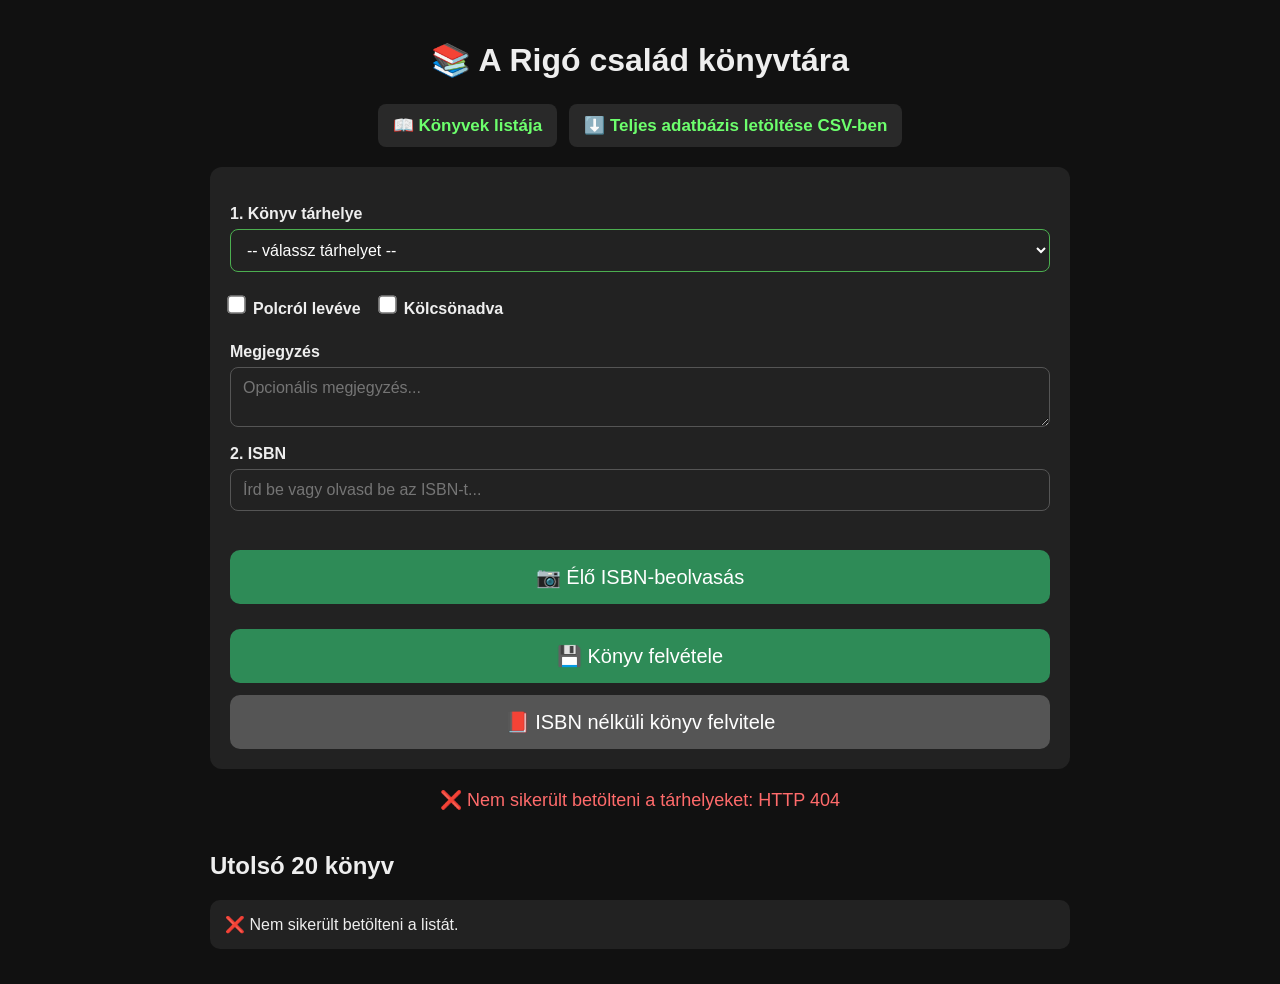
==== ui/index.html @ 067fc114 "Initial FamilyCollection project" ====
<!DOCTYPE html>
<html lang="hu">
<head>
    <meta charset="UTF-8">
    <meta name="viewport" content="width=device-width, initial-scale=1">

    <title>A Rigó család könyvtára</title>

    <link rel="stylesheet" href="/ui/css/style.css">
</head>

<body>

<div id="missingMetadataModal" class="modal">

    <div class="modal-content">

        <div class="modal-header">

            <h2>Könyvadatok megadása</h2>

            <button
                type="button"
                class="modal-close"
                id="missingMetadataCloseButton">
                ×
            </button>

        </div>

        <p>
            Ehhez az ISBN-hez nem találtam használható
            könyvadatokat. Add meg kézzel:
        </p>

        <label for="missingMetadataIsbn">
            ISBN
        </label>

        <input
            id="missingMetadataIsbn"
            type="text"
            readonly>

        <label for="missingMetadataTitle">
            Cím
        </label>

        <input
            id="missingMetadataTitle"
            type="text"
            placeholder="Könyv címe">

        <label for="missingMetadataAuthor">
            Szerző
        </label>

        <input
            id="missingMetadataAuthor"
            type="text"
            placeholder="Szerző neve">

        <label for="missingMetadataPublisher">
            Kiadó
        </label>

        <input
            id="missingMetadataPublisher"
            type="text"
            placeholder="Kiadó">

        <label for="missingMetadataYear">
            Kiadás éve
        </label>

        <input
            id="missingMetadataYear"
            type="text"
            inputmode="numeric"
            placeholder="Pl. 1987">

        <label for="missingMetadataLocation">
            Tárhely
        </label>

        <select id="missingMetadataLocation">
            <option value="">
                -- válassz tárhelyet --
            </option>
        </select>

        <div id="missingMetadataBorrowBox">
            <label for="missingMetadataBorrower">
                Kölcsönző neve
            </label>

            <input
                id="missingMetadataBorrower"
                type="text"
                placeholder="Csak kölcsönadás esetén">
        </div>

        <div id="missingMetadataStatus"></div>

        <div class="modal-actions">

            <button
                type="button"
                class="cancel-button"
                id="missingMetadataCancelButton">
                Mégse
            </button>

            <button
                type="button"
                class="save-button"
                id="missingMetadataSaveButton">
                Mentés
            </button>

        </div>

    </div>

</div>

<!-- ==================================================
     ÉLŐ KAMERÁS BEOLVASÓ
     Szándékosan közvetlenül a body elején van.
================================================== -->

<div id="scannerModal" class="scanner-modal">

    <div class="scanner-window">

        <div class="scanner-header">

            <h2>📷 ISBN beolvasása</h2>

            <button
                id="closeScannerButton"
                type="button"
                class="scanner-close"
                aria-label="Kamera bezárása">
                ×
            </button>

        </div>

        <div class="scanner-body">

            <div id="scannerViewport"></div>

            <div class="scanner-guide">
                Tartsd a könyv EAN-13 vonalkódját vízszintesen
                a piros keret közepére.
            </div>

            <div id="scannerStatus">
                Kamera indítása...
            </div>

            <button
                id="stopScannerButton"
                type="button"
                class="scanner-stop">
                Kamera bezárása
            </button>

        </div>

    </div>

</div>


<!-- ==================================================
     ISBN NÉLKÜLI KÉZI FELVITEL
================================================== -->

<div id="manualModal" class="modal">

    <div class="modal-content">

        <div class="modal-header">

            <h2>ISBN nélküli könyv felvitele</h2>

            <button
                type="button"
                class="modal-close"
                id="manualCloseButton"
                aria-label="Ablak bezárása">
                ×
            </button>

        </div>

        <label for="manualIdentifier">
            Azonosító / jelzet
        </label>

        <input
            id="manualIdentifier"
            type="text"
            placeholder="Pl. MSZ 1234, leltári szám..."
            autocomplete="off">

        <label for="manualTitle">
            Cím
        </label>

        <input
            id="manualTitle"
            type="text"
            placeholder="Könyv címe"
            autocomplete="off">

        <label for="manualAuthor">
            Szerző
        </label>

        <input
            id="manualAuthor"
            type="text"
            placeholder="Szerző neve"
            autocomplete="off">

        <label for="manualPublisher">
            Kiadó
        </label>

        <input
            id="manualPublisher"
            type="text"
            placeholder="Kiadó"
            autocomplete="off">

        <label for="manualYear">
            Kiadás éve
        </label>

        <input
            id="manualYear"
            type="text"
            inputmode="numeric"
            placeholder="Pl. 1956"
            autocomplete="off">

        <label for="manualLocation">
            Tárhely
        </label>

        <select id="manualLocation">
            <option value="">
                -- válassz tárhelyet --
            </option>
        </select>

        <div id="manualStatus"></div>

        <div class="modal-actions">

            <button
                type="button"
                class="cancel-button"
                id="manualCancelButton">
                Mégse
            </button>

            <button
                type="button"
                class="save-button"
                id="manualSaveButton">
                Mentés
            </button>

        </div>

    </div>

</div>


<!-- ==================================================
     FŐOLDAL
================================================== -->

<div class="container">

    <h1>📚 A Rigó család könyvtára</h1>

    <div class="menu">

        <a href="/ui/books.html">
            📖 Könyvek listája
        </a>

        <a href="/export/books.csv">
            ⬇️ Teljes adatbázis letöltése CSV-ben
        </a>

    </div>


    <div class="card">

        <label for="place">
            1. Könyv tárhelye
        </label>

        <select id="place">
            <option value="">
                -- válassz tárhelyet --
            </option>
        </select>


        <div class="special-options">

            <label class="check-label">
                <input
                    type="checkbox"
                    id="removed">

                Polcról levéve
            </label>

            <label class="check-label">
                <input
                    type="checkbox"
                    id="borrowed">

                Kölcsönadva
            </label>

        </div>


        <div
            id="borrowBox"
            style="display:none;">

            <label for="borrower">
                Kinek van kölcsönadva?
            </label>

            <input
                id="borrower"
                type="text"
                placeholder="Név..."
                autocomplete="off">

        </div>


        <label for="notes">
            Megjegyzés
        </label>

        <textarea
            id="notes"
            rows="2"
            placeholder="Opcionális megjegyzés..."></textarea>


        <label for="isbn">
            2. ISBN
        </label>

        <input
            id="isbn"
            type="text"
            inputmode="numeric"
            placeholder="Írd be vagy olvasd be az ISBN-t..."
            autocomplete="off">


        <button
            id="liveScannerButton"
            type="button"
            class="scanner-start-button">
            📷 Élő ISBN-beolvasás
        </button>


        <button
            id="saveButton"
            type="button">
            💾 Könyv felvétele
        </button>


        <button
            id="manualBookButton"
            type="button"
            class="secondary-button">
            📕 ISBN nélküli könyv felvitele
        </button>

    </div>


    <div id="status"></div>


    <h2>Utolsó 20 könyv</h2>

    <div id="latest">
        Betöltés...
    </div>

</div>


<script src="/ui/js/lib/quagga.min.js"></script>
<script src="/ui/js/index.js?v=801"></script>

</body>
</html>
---- ui/css/style.css ----
<link
    rel="stylesheet"
    href="/ui/css/style.css?v=700">
*,
*::before,
*::after {
    box-sizing: border-box;
}

*{
    box-sizing:border-box;
}

body{
    margin:0;
    background:#111;
    color:#eee;
    font-family:Arial,Helvetica,sans-serif;
}

.container{
    max-width:900px;
    margin:auto;
    padding:20px;
}

h1{
    text-align:center;
    margin-bottom:25px;
}

h2{
    margin-top:35px;
}

.menu {
    display: flex;
    flex-wrap: wrap;
    justify-content: center;
    gap: 12px;
    margin-bottom: 20px;
}

.menu a {
    display: inline-block;
    padding: 11px 15px;
    border-radius: 8px;
    background: #292929;
    color: #6dff6d;
    text-decoration: none;
    font-size: 17px;
    font-weight: bold;
}

.menu a:hover {
    background: #383838;
}

.card{
    background:#222;
    border-radius:12px;
    padding:20px;
}

label{
    display:block;
    margin-top:18px;
    margin-bottom:6px;
    font-weight:bold;
}

/* Minden beviteli mező ugyanúgy nézzen ki */

input,
select,
textarea {
    box-sizing: border-box;

    width: 100%;

    display: block;

    margin: 6px 0 14px 0;

    padding: 11px 12px;

    border: 1px solid #555;

    border-radius: 8px;

    background: #222;

    color: #fff;

    font-size: 16px;

    font-family: inherit;
}

textarea {
    resize: vertical;
    min-height: 42px;
}

select {
    cursor: pointer;
}

.special-options {
    display: flex;
    flex-wrap: wrap;
    gap: 20px;
    margin-top: 20px;
}

.check-label {
    display: flex;
    align-items: center;
    gap: 10px;
    margin: 0;
    cursor: pointer;
}

.check-label input {
    width: auto;
    transform: scale(1.4);
}

input:focus,
select:focus{

    outline:none;

    border-color:#4caf50;

}

button{

    width:100%;

    margin-top:25px;

    padding:15px;

    font-size:20px;

    background:#2e8b57;

    color:white;

    border:none;

    border-radius:10px;

    cursor:pointer;

}

button:hover{

    background:#39a86a;

}

#status{

    min-height:28px;

    margin-top:20px;

    text-align:center;

    font-size:18px;

    color:#6dff6d;

}

.borrowRow{

    margin-top:20px;

}

.borrowRow label{

    display:flex;

    align-items:center;

    gap:12px;

    cursor:pointer;

}

.borrowRow input{

    width:auto;

    transform:scale(1.5);

}

.book{

    background:#222;

    border-radius:10px;

    margin-bottom:15px;

    padding:15px;

}

.book-title{

    color:#6dff6d;

    font-size:20px;

    font-weight:bold;

}

.book-author{

    margin-top:8px;

    color:#ddd;

}

.book-isbn{

    margin-top:4px;

    color:#aaa;

}

.book-date{

    margin-top:4px;

    color:#777;

    font-size:13px;

}

@media (max-width:700px){

    .container{

        padding:12px;

    }

    button{

        font-size:18px;

    }

    input,
    select{

        font-size:17px;

    }

}

.secondary-button {
    margin-top: 12px;
    background: #555;
}

.secondary-button:hover {
    background: #6a6a6a;
}

.modal {
    display: none;
    position: fixed;
    inset: 0;
    z-index: 100;
    padding: 15px;
    overflow-y: auto;
    background: rgba(0, 0, 0, 0.82);
}

.modal-content {
    width: 100%;
    max-width: 620px;
    margin: 20px auto;
    padding: 20px;
    border-radius: 12px;
    background: #202020;
}

.modal-header {
    display: flex;
    justify-content: space-between;
    align-items: center;
}

.modal-header h2 {
    margin: 0 0 15px;
}

.modal-close {
    width: auto;
    margin: 0;
    padding: 2px 12px;
    border: none;
    background: transparent;
    color: white;
    font-size: 30px;
}

.modal-content label {
    display: block;
    margin-top: 13px;
    margin-bottom: 5px;
}

.modal-content input,
.modal-content select {
    width: 100%;
}

.modal-actions {
    display: flex;
    gap: 10px;
    margin-top: 20px;
}

.modal-actions button {
    flex: 1;
}

.cancel-button {
    background: #666;
}

.save-button {
    background: #237c45;
}

#manualStatus {
    min-height: 24px;
    margin-top: 15px;
}

/* =========================================
   KESKENY ÉLŐ SCANNER PANEL
========================================= */

#scannerModal.scanner-modal {
    display: none;
    position: fixed !important;
    inset: 0 !important;
    z-index: 999999 !important;

    width: 100vw !important;
    height: 100dvh !important;

    margin: 0 !important;
    padding: 12px !important;

    background: rgba(0, 0, 0, 0.72) !important;

    align-items: flex-start !important;
    justify-content: center !important;

    overflow: hidden !important;
}

#scannerModal .scanner-window {
    display: flex !important;
    flex-direction: column !important;

    width: min(680px, 100%) !important;
    height: auto !important;

    margin: 0 auto !important;
    padding: 12px !important;

    border: 1px solid #444 !important;
    border-radius: 14px !important;

    background: #181818 !important;

    box-shadow:
        0 12px 40px rgba(0, 0, 0, 0.75) !important;
}

#scannerModal .scanner-header {
    display: flex !important;
    align-items: center !important;
    justify-content: space-between !important;

    padding: 0 2px 10px !important;
}

#scannerModal .scanner-header h2 {
    margin: 0 !important;
    font-size: 18px !important;
}

#scannerModal .scanner-close {
    width: auto !important;
    min-width: 42px !important;

    margin: 0 !important;
    padding: 0 8px !important;

    border: none !important;
    background: transparent !important;
    color: white !important;

    font-size: 30px !important;
    line-height: 1 !important;
}

#scannerModal .scanner-body {
    display: flex !important;
    flex-direction: column !important;

    padding: 0 !important;
}

#scannerModal #scannerViewport {
    position: relative !important;

    width: 100% !important;
    height: 210px !important;
    min-height: 210px !important;
    max-height: 210px !important;

    overflow: hidden !important;

    border: 2px solid #58d658 !important;
    border-radius: 10px !important;

    background: #000 !important;
}

#scannerModal #scannerViewport video,
#scannerModal #scannerViewport canvas {
    position: absolute !important;
    inset: 0 !important;

    width: 100% !important;
    height: 100% !important;

    object-fit: cover !important;
}

#scannerModal #scannerViewport canvas.drawingBuffer {
    z-index: 2 !important;
}

#scannerModal #scannerViewport::after {
    content: "";

    position: absolute;
    z-index: 5;

    left: 7%;
    right: 7%;
    top: 38%;

    height: 24%;

    border: 2px solid #ff3f3f;
    border-radius: 6px;

    box-shadow:
        0 0 0 9999px rgba(0, 0, 0, 0.16),
        0 0 10px rgba(255, 63, 63, 0.8);

    pointer-events: none;
}

#scannerModal .scanner-guide {
    margin-top: 8px !important;
    padding: 0 4px !important;

    color: #ccc !important;
    text-align: center !important;
    font-size: 14px !important;
}

#scannerModal #scannerStatus {
    min-height: 24px !important;

    margin: 6px 0 !important;
    padding: 0 !important;

    color: #ffd24d !important;
    text-align: center !important;
    font-weight: bold !important;
}

#scannerModal .scanner-stop {
    width: 100% !important;

    margin-top: 4px !important;
    padding: 10px !important;

    border: none !important;
    border-radius: 8px !important;

    background: #8f2020 !important;
    color: white !important;

    font-size: 15px !important;
}

/* Kisebb telefonokon még kompaktabb */
@media (max-width: 480px) {
    #scannerModal.scanner-modal {
        padding: 8px !important;
    }

    #scannerModal .scanner-window {
        padding: 10px !important;
        border-radius: 11px !important;
    }

    #scannerModal #scannerViewport {
        height: 180px !important;
        min-height: 180px !important;
        max-height: 180px !important;
    }

    #scannerModal .scanner-header h2 {
        font-size: 16px !important;
    }
}

#missingMetadataStatus {
    min-height: 24px;
    margin-top: 15px;
    color: #ff6b6b;
}

#missingMetadataIsbn[readonly] {
    background: #181818;
    color: #aaa;
}
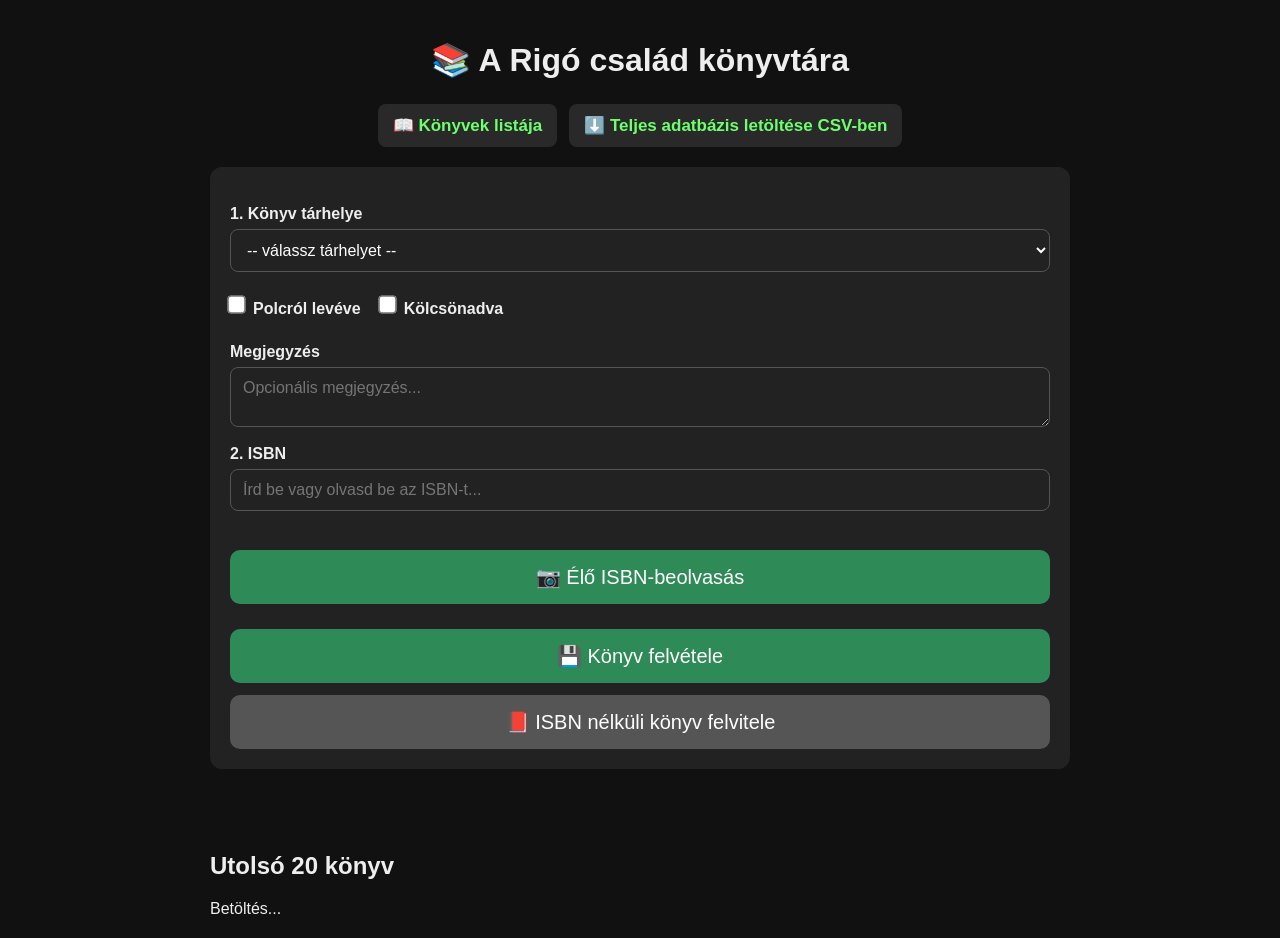
==== commit d2168ec6: "feat: migrate book workflows to storage tree" ====
--- a/ui/index.html
+++ b/ui/index.html
@@ -414,7 +414,7 @@
 
 
 <script src="/ui/js/lib/quagga.min.js"></script>
-<script src="/ui/js/index.js?v=801"></script>
+<script src="/ui/js/index.js?v=802"></script>
 
 </body>
 </html>
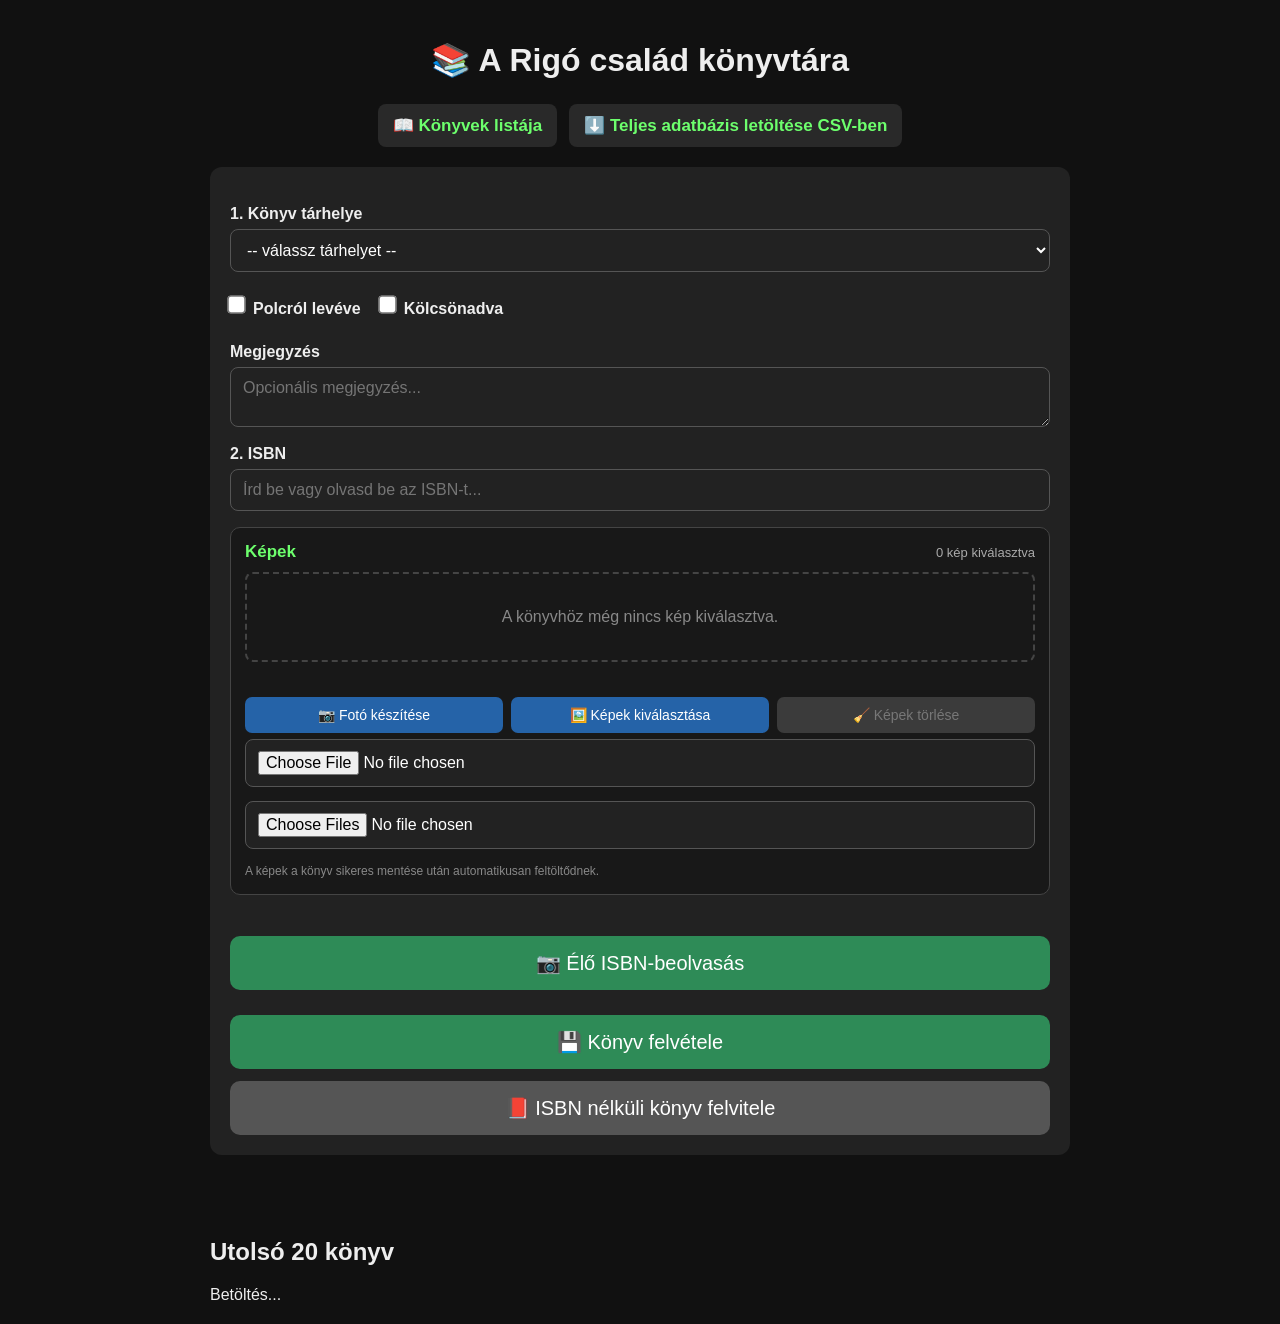
==== commit 55024b21: "feat: upload images during book creation" ====
--- a/ui/index.html
+++ b/ui/index.html
@@ -375,6 +375,85 @@
             placeholder="Írd be vagy olvasd be az ISBN-t..."
             autocomplete="off">
 
+        <!-- ==================================================
+             ÚJ KÖNYVHÖZ ELŐKÉSZÍTETT KÉPEK
+        ================================================== -->
+
+        <section
+            id="pendingBookImageSection"
+            class="pending-book-image-section"
+        >
+            <div class="pending-book-image-header">
+                <strong>Képek</strong>
+
+                <span id="pendingBookImageCount">
+                    0 kép kiválasztva
+                </span>
+            </div>
+
+            <div
+                id="pendingBookImagePreview"
+                class="pending-book-image-preview"
+            >
+                <div
+                    id="pendingBookImageEmpty"
+                    class="pending-book-image-empty"
+                >
+                    A könyvhöz még nincs kép kiválasztva.
+                </div>
+            </div>
+
+            <div class="pending-book-image-actions">
+                <button
+                    id="pendingBookCameraButton"
+                    type="button"
+                    class="pending-book-image-button"
+                >
+                    📷 Fotó készítése
+                </button>
+
+                <button
+                    id="pendingBookFilesButton"
+                    type="button"
+                    class="pending-book-image-button"
+                >
+                    🖼️ Képek kiválasztása
+                </button>
+
+                <button
+                    id="pendingBookImagesClearButton"
+                    type="button"
+                    class="
+                        pending-book-image-button
+                        pending-book-image-clear
+                    "
+                    disabled
+                >
+                    🧹 Képek törlése
+                </button>
+            </div>
+
+            <input
+                id="pendingBookCameraInput"
+                type="file"
+                accept="image/*"
+                capture="environment"
+                hidden
+            >
+
+            <input
+                id="pendingBookFilesInput"
+                type="file"
+                accept="image/*"
+                multiple
+                hidden
+            >
+
+            <div class="pending-book-image-help">
+                A képek a könyv sikeres mentése után
+                automatikusan feltöltődnek.
+            </div>
+        </section>
 
         <button
             id="liveScannerButton"
--- a/ui/css/style.css
+++ b/ui/css/style.css
@@ -554,3 +554,151 @@
     background: #181818;
     color: #aaa;
 }
+
+/* ==================================================
+   ÚJ KÖNYVHÖZ KIVÁLASZTOTT KÉPEK
+================================================== */
+
+.pending-book-image-section {
+    margin: 16px 0;
+    padding: 14px;
+    border: 1px solid #444;
+    border-radius: 10px;
+    background: #181818;
+}
+
+.pending-book-image-header {
+    display: flex;
+    justify-content: space-between;
+    align-items: center;
+    gap: 12px;
+    margin-bottom: 10px;
+}
+
+.pending-book-image-header strong {
+    color: #6dff6d;
+    font-size: 17px;
+}
+
+#pendingBookImageCount {
+    color: #aaa;
+    font-size: 13px;
+}
+
+.pending-book-image-preview {
+    min-height: 90px;
+    display: grid;
+    grid-template-columns:
+        repeat(
+            auto-fill,
+            minmax(90px, 1fr)
+        );
+    gap: 10px;
+}
+
+.pending-book-image-empty {
+    grid-column: 1 / -1;
+    min-height: 90px;
+    display: flex;
+    justify-content: center;
+    align-items: center;
+    padding: 14px;
+    border: 2px dashed #444;
+    border-radius: 8px;
+    color: #888;
+    text-align: center;
+}
+
+.pending-book-image-actions {
+    display: grid;
+    grid-template-columns:
+        repeat(
+            3,
+            minmax(0, 1fr)
+        );
+    gap: 8px;
+    margin-top: 10px;
+}
+
+.pending-book-image-button {
+    min-width: 0;
+    padding: 10px 8px;
+    border: none;
+    border-radius: 7px;
+    background: #2563a8;
+    color: #fff;
+    font-size: 14px;
+    cursor: pointer;
+}
+
+.pending-book-image-button:hover:not(:disabled) {
+    background: #347dcc;
+}
+
+.pending-book-image-button:disabled {
+    background: #3b3b3b;
+    color: #777;
+    cursor: default;
+}
+
+.pending-book-image-clear {
+    background: #6f3434;
+}
+
+.pending-book-image-clear:hover:not(:disabled) {
+    background: #984343;
+}
+
+.pending-book-image-help {
+    margin-top: 9px;
+    color: #888;
+    font-size: 12px;
+    line-height: 1.4;
+}
+
+.pending-book-image-thumbnail {
+    position: relative;
+    aspect-ratio: 1 / 1;
+    overflow: hidden;
+    border: 1px solid #444;
+    border-radius: 8px;
+    background: #111;
+}
+
+.pending-book-image-thumbnail img {
+    width: 100%;
+    height: 100%;
+    display: block;
+    object-fit: cover;
+}
+
+.pending-book-image-thumbnail-number {
+    position: absolute;
+    left: 5px;
+    bottom: 5px;
+    min-width: 23px;
+    padding: 3px 5px;
+    border-radius: 4px;
+    background: rgba(0, 0, 0, 0.75);
+    color: #fff;
+    font-size: 11px;
+    text-align: center;
+}
+
+@media (max-width: 650px) {
+    .pending-book-image-actions {
+        grid-template-columns: 1fr;
+    }
+
+    .pending-book-image-button {
+        width: 100%;
+    }
+
+    .pending-book-image-preview {
+        grid-template-columns:
+            repeat(
+                3,
+                minmax(0, 1fr)
+            );
+    }
+}
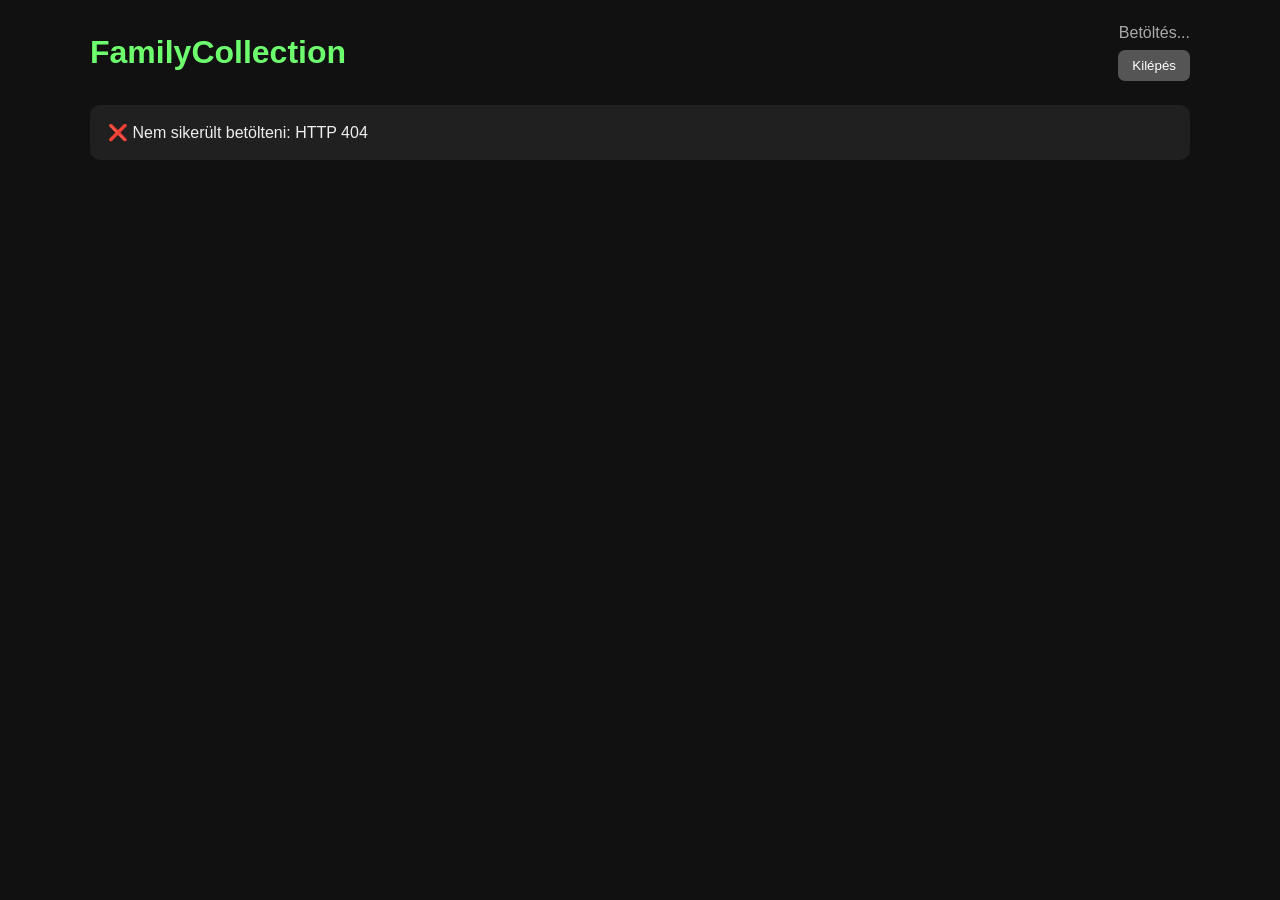
==== commit d0000234: "feat: enforce household roles across API and UI" ====
--- a/ui/index.html
+++ b/ui/index.html
@@ -493,7 +493,7 @@
 
 
 <script src="/ui/js/lib/quagga.min.js"></script>
-<script src="/ui/js/index.js?v=802"></script>
+<script src="/ui/js/index.js?v=803"></script>
 
 </body>
 </html>
--- a/ui/css/style.css
+++ b/ui/css/style.css
@@ -215,6 +215,45 @@
 
 }
 
+.latest-book {
+    display: grid;
+    grid-template-columns: 90px 1fr;
+    gap: 15px;
+    align-items: start;
+}
+
+.latest-book-cover {
+    width: 90px;
+    aspect-ratio: 2 / 3;
+    overflow: hidden;
+    border-radius: 8px;
+    background: #151515;
+}
+
+.latest-book-cover img {
+    width: 100%;
+    height: 100%;
+    display: block;
+    object-fit: cover;
+}
+
+.latest-book-cover-empty {
+    display: flex;
+    align-items: center;
+    justify-content: center;
+    color: #777;
+    font-size: 30px;
+}
+
+.latest-book-content {
+    min-width: 0;
+}
+
+.latest-book-location {
+    margin-top: 8px;
+    color: #bbb;
+}
+
 .book-title{
 
     color:#6dff6d;
@@ -270,6 +309,15 @@
 
         font-size:17px;
 
+    }
+
+    .latest-book {
+        grid-template-columns: 70px 1fr;
+        gap: 12px;
+    }
+
+    .latest-book-cover {
+        width: 70px;
     }
 
 }
@@ -672,6 +720,59 @@
     object-fit: cover;
 }
 
+.pending-book-image-order-actions {
+    position: absolute;
+    left: 5px;
+    top: 5px;
+    display: flex;
+    gap: 4px;
+}
+
+.pending-book-image-order-button {
+    width: 28px;
+    height: 28px;
+    padding: 0;
+    border: none;
+    border-radius: 5px;
+    background: rgba(35, 99, 168, 0.92);
+    color: #fff;
+    font-size: 17px;
+    line-height: 28px;
+    text-align: center;
+    cursor: pointer;
+}
+
+.pending-book-image-order-button:hover:not(:disabled) {
+    background: #347dcc;
+}
+
+.pending-book-image-order-button:disabled {
+    background: rgba(60, 60, 60, 0.85);
+    color: #777;
+    cursor: default;
+}
+
+.pending-book-image-remove {
+    position: absolute;
+    top: 5px;
+    right: 5px;
+    width: 28px;
+    height: 28px;
+    padding: 0;
+    border: none;
+    border-radius: 50%;
+    background: rgba(145, 34, 34, 0.92);
+    color: #fff;
+    font-size: 21px;
+    line-height: 28px;
+    text-align: center;
+    cursor: pointer;
+}
+
+.pending-book-image-remove:hover {
+    background: #c43d3d;
+}
+
 .pending-book-image-thumbnail-number {
     position: absolute;
     left: 5px;
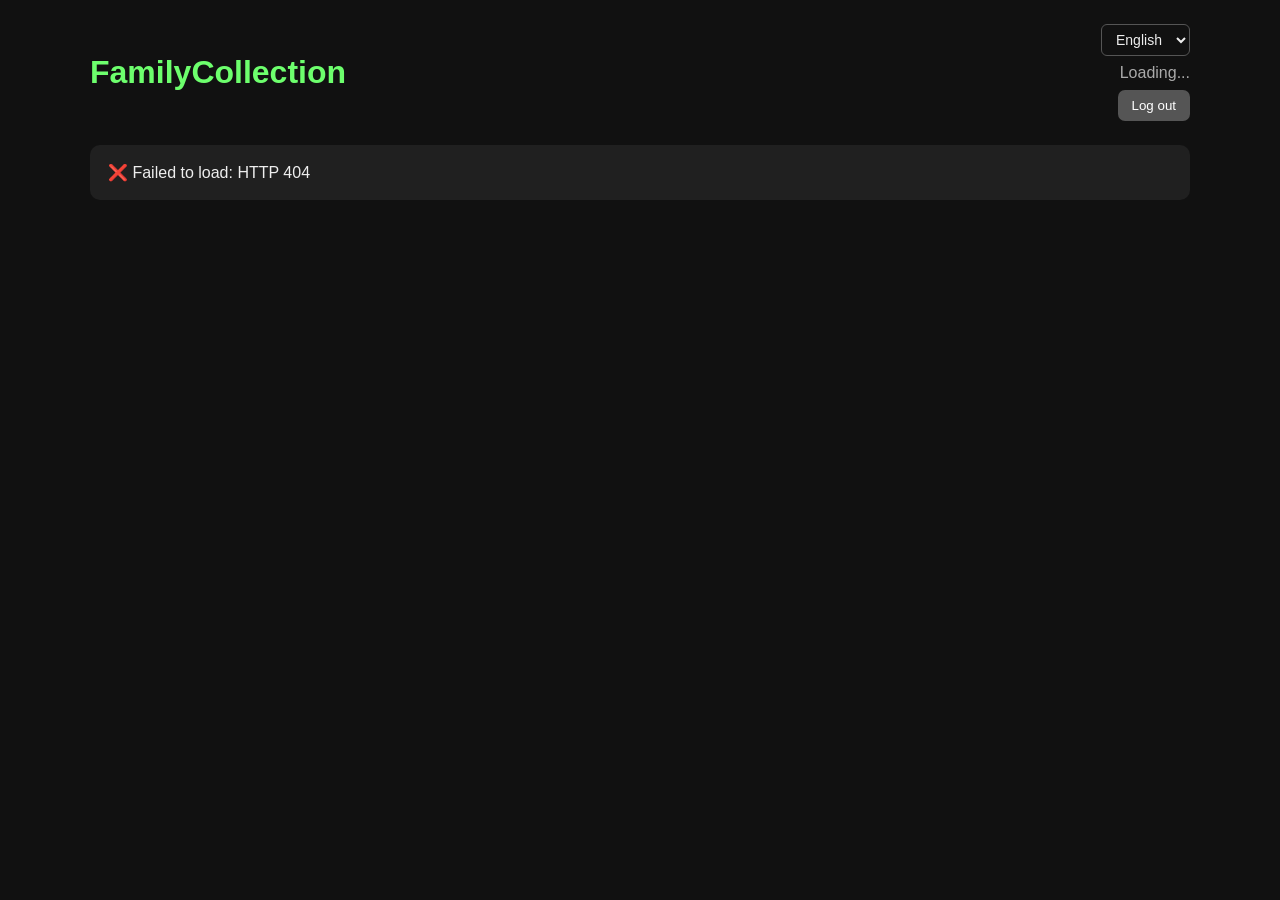
==== commit 8c75e05d: "Internationalize book management interface" ====
--- a/ui/index.html
+++ b/ui/index.html
@@ -4,7 +4,9 @@
     <meta charset="UTF-8">
     <meta name="viewport" content="width=device-width, initial-scale=1">
 
-    <title>A Rigó család könyvtára</title>
+<title data-i18n="books.page_title">
+    FamilyCollection – Books
+</title>
 
     <link rel="stylesheet" href="/ui/css/style.css">
 </head>
@@ -17,7 +19,9 @@
 
         <div class="modal-header">
 
-            <h2>Könyvadatok megadása</h2>
+<h2 data-i18n="books.metadata.title">
+    Enter book details
+</h2>
 
             <button
                 type="button"
@@ -28,10 +32,10 @@
 
         </div>
 
-        <p>
-            Ehhez az ISBN-hez nem találtam használható
-            könyvadatokat. Add meg kézzel:
-        </p>
+<p data-i18n="books.metadata.description">
+    No usable book metadata was found for this ISBN.
+    Enter the details manually:
+</p>
 
         <label for="missingMetadataIsbn">
             ISBN
@@ -42,36 +46,51 @@
             type="text"
             readonly>
 
-        <label for="missingMetadataTitle">
-            Cím
-        </label>
-
-        <input
-            id="missingMetadataTitle"
-            type="text"
-            placeholder="Könyv címe">
-
-        <label for="missingMetadataAuthor">
-            Szerző
-        </label>
-
-        <input
-            id="missingMetadataAuthor"
-            type="text"
-            placeholder="Szerző neve">
-
-        <label for="missingMetadataPublisher">
-            Kiadó
-        </label>
-
-        <input
-            id="missingMetadataPublisher"
-            type="text"
-            placeholder="Kiadó">
-
-        <label for="missingMetadataYear">
-            Kiadás éve
-        </label>
+<label
+    for="missingMetadataTitle"
+    data-i18n="books.field.title"
+>
+    Title
+</label>
+
+<input
+    id="missingMetadataTitle"
+    type="text"
+    data-i18n-placeholder="books.placeholder.title"
+    placeholder="Book title">
+
+<label
+    for="missingMetadataAuthor"
+    data-i18n="books.field.author"
+>
+    Author
+</label>
+
+<input
+    id="missingMetadataAuthor"
+    type="text"
+    data-i18n-placeholder="books.placeholder.author"
+    placeholder="Author name">
+
+<label
+    for="missingMetadataPublisher"
+    data-i18n="books.field.publisher"
+>
+    Publisher
+</label>
+
+<input
+    id="missingMetadataPublisher"
+    type="text"
+    data-i18n-placeholder="books.placeholder.publisher"
+    placeholder="Publisher">
+
+<label
+    for="missingMetadataYear"
+    data-i18n="books.field.publish_year"
+>
+    Publication year
+</label>
 
         <input
             id="missingMetadataYear"
@@ -79,44 +98,57 @@
             inputmode="numeric"
             placeholder="Pl. 1987">
 
-        <label for="missingMetadataLocation">
-            Tárhely
-        </label>
-
-        <select id="missingMetadataLocation">
-            <option value="">
-                -- válassz tárhelyet --
-            </option>
-        </select>
-
-        <div id="missingMetadataBorrowBox">
-            <label for="missingMetadataBorrower">
-                Kölcsönző neve
-            </label>
-
-            <input
-                id="missingMetadataBorrower"
-                type="text"
-                placeholder="Csak kölcsönadás esetén">
+<label
+    for="missingMetadataLocation"
+    data-i18n="books.field.storage"
+>
+    Storage location
+</label>
+
+<select id="missingMetadataLocation">
+    <option
+        value=""
+        data-i18n="books.storage.select"
+    >
+        -- select storage location --
+    </option>
+</select>
+
+<label
+    for="missingMetadataBorrower"
+    data-i18n="books.field.borrower"
+>
+    Borrower
+</label>
+
+<input
+    id="missingMetadataBorrower"
+    type="text"
+    data-i18n-placeholder="books.placeholder.borrower"
+    placeholder="Only when the book is loaned">
         </div>
 
         <div id="missingMetadataStatus"></div>
 
         <div class="modal-actions">
 
-            <button
-                type="button"
-                class="cancel-button"
-                id="missingMetadataCancelButton">
-                Mégse
-            </button>
-
-            <button
-                type="button"
-                class="save-button"
-                id="missingMetadataSaveButton">
-                Mentés
-            </button>
+<button
+    type="button"
+    class="cancel-button"
+    id="missingMetadataCancelButton"
+    data-i18n="common.cancel"
+>
+    Cancel
+</button>
+
+<button
+    type="button"
+    class="save-button"
+    id="missingMetadataSaveButton"
+    data-i18n="common.save"
+>
+    Save
+</button>
 
         </div>
 
@@ -135,13 +167,16 @@
 
         <div class="scanner-header">
 
-            <h2>📷 ISBN beolvasása</h2>
+<h2 data-i18n="books.scanner.title">
+    📷 Scan ISBN
+</h2>
 
             <button
                 id="closeScannerButton"
                 type="button"
                 class="scanner-close"
-                aria-label="Kamera bezárása">
+data-i18n-aria-label="books.scanner.close"
+aria-label="Close camera"
                 ×
             </button>
 
@@ -151,21 +186,29 @@
 
             <div id="scannerViewport"></div>
 
-            <div class="scanner-guide">
-                Tartsd a könyv EAN-13 vonalkódját vízszintesen
-                a piros keret közepére.
-            </div>
-
-            <div id="scannerStatus">
-                Kamera indítása...
-            </div>
-
-            <button
-                id="stopScannerButton"
-                type="button"
-                class="scanner-stop">
-                Kamera bezárása
-            </button>
+<div
+    class="scanner-guide"
+    data-i18n="books.scanner.guide"
+>
+    Hold the book's EAN-13 barcode horizontally
+    in the center of the red frame.
+</div>
+
+<div
+    id="scannerStatus"
+    data-i18n="books.scanner.starting"
+>
+    Starting camera...
+</div>
+
+<button
+    id="stopScannerButton"
+    type="button"
+    class="scanner-stop"
+    data-i18n="books.scanner.close"
+>
+    Close camera
+</button>
 
         </div>
 
@@ -184,98 +227,131 @@
 
         <div class="modal-header">
 
-            <h2>ISBN nélküli könyv felvitele</h2>
+<h2 data-i18n="books.manual.title">
+    Add book without ISBN
+</h2>
 
             <button
                 type="button"
                 class="modal-close"
                 id="manualCloseButton"
-                aria-label="Ablak bezárása">
+data-i18n-aria-label="common.close"
+aria-label="Close"
                 ×
             </button>
 
         </div>
 
-        <label for="manualIdentifier">
-            Azonosító / jelzet
-        </label>
-
-        <input
-            id="manualIdentifier"
-            type="text"
-            placeholder="Pl. MSZ 1234, leltári szám..."
-            autocomplete="off">
-
-        <label for="manualTitle">
-            Cím
-        </label>
-
-        <input
-            id="manualTitle"
-            type="text"
-            placeholder="Könyv címe"
-            autocomplete="off">
-
-        <label for="manualAuthor">
-            Szerző
-        </label>
-
-        <input
-            id="manualAuthor"
-            type="text"
-            placeholder="Szerző neve"
-            autocomplete="off">
-
-        <label for="manualPublisher">
-            Kiadó
-        </label>
-
-        <input
-            id="manualPublisher"
-            type="text"
-            placeholder="Kiadó"
-            autocomplete="off">
-
-        <label for="manualYear">
-            Kiadás éve
-        </label>
-
-        <input
-            id="manualYear"
-            type="text"
-            inputmode="numeric"
-            placeholder="Pl. 1956"
-            autocomplete="off">
-
-        <label for="manualLocation">
-            Tárhely
-        </label>
-
-        <select id="manualLocation">
-            <option value="">
-                -- válassz tárhelyet --
-            </option>
-        </select>
-
-        <div id="manualStatus"></div>
-
-        <div class="modal-actions">
-
-            <button
-                type="button"
-                class="cancel-button"
-                id="manualCancelButton">
-                Mégse
-            </button>
-
-            <button
-                type="button"
-                class="save-button"
-                id="manualSaveButton">
-                Mentés
-            </button>
-
-        </div>
+<label
+    for="manualIdentifier"
+    data-i18n="books.field.identifier"
+>
+    Identifier / call number
+</label>
+
+<input
+    id="manualIdentifier"
+    type="text"
+    data-i18n-placeholder="books.placeholder.identifier"
+    placeholder="e.g. MSZ 1234, inventory number..."
+    autocomplete="off">
+
+<label
+    for="manualTitle"
+    data-i18n="books.field.title"
+>
+    Title
+</label>
+
+<input
+    id="manualTitle"
+    type="text"
+    data-i18n-placeholder="books.placeholder.title"
+    placeholder="Book title"
+    autocomplete="off">
+
+<label
+    for="manualAuthor"
+    data-i18n="books.field.author"
+>
+    Author
+</label>
+
+<input
+    id="manualAuthor"
+    type="text"
+    data-i18n-placeholder="books.placeholder.author"
+    placeholder="Author name"
+    autocomplete="off">
+
+<label
+    for="manualPublisher"
+    data-i18n="books.field.publisher"
+>
+    Publisher
+</label>
+
+<input
+    id="manualPublisher"
+    type="text"
+    data-i18n-placeholder="books.placeholder.publisher"
+    placeholder="Publisher"
+    autocomplete="off">
+
+<label
+    for="manualYear"
+    data-i18n="books.field.publish_year"
+>
+    Publication year
+</label>
+
+<input
+    id="manualYear"
+    type="text"
+    inputmode="numeric"
+    data-i18n-placeholder="books.placeholder.year"
+    placeholder="e.g. 1956"
+    autocomplete="off">
+
+<label
+    for="manualLocation"
+    data-i18n="books.field.storage"
+>
+    Storage location
+</label>
+
+<select id="manualLocation">
+    <option
+        value=""
+        data-i18n="books.storage.select"
+    >
+        -- select storage location --
+    </option>
+</select>
+
+<div id="manualStatus"></div>
+
+<div class="modal-actions">
+
+    <button
+        type="button"
+        class="cancel-button"
+        id="manualCancelButton"
+        data-i18n="common.cancel"
+    >
+        Cancel
+    </button>
+
+    <button
+        type="button"
+        class="save-button"
+        id="manualSaveButton"
+        data-i18n="common.save"
+    >
+        Save
+    </button>
+
+</div>
 
     </div>
 
@@ -288,51 +364,79 @@
 
 <div class="container">
 
-    <h1>📚 A Rigó család könyvtára</h1>
+<div class="page-navigation">
+    <a
+        href="/ui/dashboard.html"
+        class="dashboard-back-button"
+        data-i18n="common.back_dashboard"
+    >
+        ← Dashboard
+    </a>
+</div>
+
+<h1 data-i18n="books.main.title">
+    📚 FamilyCollection Library
+</h1>
 
     <div class="menu">
 
-        <a href="/ui/books.html">
-            📖 Könyvek listája
-        </a>
-
-        <a href="/export/books.csv">
-            ⬇️ Teljes adatbázis letöltése CSV-ben
-        </a>
+<a
+    href="/ui/books.html"
+    data-i18n="books.main.book_list"
+>
+    📖 Book list
+</a>
+
+<a
+    href="/export/books.csv"
+    data-i18n="books.main.export_csv"
+>
+    ⬇️ Download complete database as CSV
+</a>
 
     </div>
 
 
     <div class="card">
 
-        <label for="place">
-            1. Könyv tárhelye
-        </label>
+<label
+    for="place"
+    data-i18n="books.main.storage"
+>
+    1. Book storage location
+</label>
 
         <select id="place">
-            <option value="">
-                -- válassz tárhelyet --
-            </option>
+<option
+    value=""
+    data-i18n="books.storage.select"
+>
+    -- select storage location --
+</option>
         </select>
 
 
         <div class="special-options">
 
-            <label class="check-label">
-                <input
-                    type="checkbox"
-                    id="removed">
-
-                Polcról levéve
-            </label>
-
-            <label class="check-label">
-                <input
-                    type="checkbox"
-                    id="borrowed">
-
-                Kölcsönadva
-            </label>
+<label class="check-label">
+    <input
+        type="checkbox"
+        id="removed">
+
+    <span data-i18n="books.status.removed">
+        Removed from shelf
+    </span>
+</label>
+
+<label class="check-label">
+    <input
+        type="checkbox"
+        id="borrowed">
+
+    <span data-i18n="books.status.borrowed">
+        Loaned
+    </span>
+</label>
 
         </div>
 
@@ -341,39 +445,49 @@
             id="borrowBox"
             style="display:none;">
 
-            <label for="borrower">
-                Kinek van kölcsönadva?
-            </label>
-
-            <input
-                id="borrower"
-                type="text"
-                placeholder="Név..."
-                autocomplete="off">
-
-        </div>
-
-
-        <label for="notes">
-            Megjegyzés
-        </label>
-
-        <textarea
-            id="notes"
-            rows="2"
-            placeholder="Opcionális megjegyzés..."></textarea>
-
-
-        <label for="isbn">
-            2. ISBN
-        </label>
-
-        <input
-            id="isbn"
-            type="text"
-            inputmode="numeric"
-            placeholder="Írd be vagy olvasd be az ISBN-t..."
-            autocomplete="off">
+<label
+    for="borrower"
+    data-i18n="books.main.borrower_question"
+>
+    Who has the book?
+</label>
+
+<input
+    id="borrower"
+    type="text"
+    data-i18n-placeholder="books.placeholder.borrower_name"
+    placeholder="Name..."
+    autocomplete="off">
+
+        </div>
+
+<label
+    for="notes"
+    data-i18n="books.field.notes"
+>
+    Notes
+</label>
+
+<textarea
+    id="notes"
+    rows="2"
+    data-i18n-placeholder="books.placeholder.notes"
+    placeholder="Optional notes..."></textarea>
+
+<label
+    for="isbn"
+    data-i18n="books.main.isbn"
+>
+    2. ISBN
+</label>
+
+<input
+    id="isbn"
+    type="text"
+    inputmode="numeric"
+    data-i18n-placeholder="books.placeholder.isbn"
+    placeholder="Enter or scan the ISBN..."
+    autocomplete="off">
 
         <!-- ==================================================
              ÚJ KÖNYVHÖZ ELŐKÉSZÍTETT KÉPEK
@@ -384,53 +498,65 @@
             class="pending-book-image-section"
         >
             <div class="pending-book-image-header">
-                <strong>Képek</strong>
-
-                <span id="pendingBookImageCount">
-                    0 kép kiválasztva
-                </span>
+
+<strong data-i18n="books.images.title">
+    Images
+</strong>
+
+<span
+    id="pendingBookImageCount"
+    data-i18n="books.images.count_zero"
+>
+    0 images selected
+</span>
             </div>
 
             <div
                 id="pendingBookImagePreview"
                 class="pending-book-image-preview"
             >
-                <div
-                    id="pendingBookImageEmpty"
-                    class="pending-book-image-empty"
-                >
-                    A könyvhöz még nincs kép kiválasztva.
-                </div>
+<div
+    id="pendingBookImageEmpty"
+    class="pending-book-image-empty"
+    data-i18n="books.images.empty"
+>
+    No images selected for this book yet.
+</div>
             </div>
 
             <div class="pending-book-image-actions">
-                <button
-                    id="pendingBookCameraButton"
-                    type="button"
-                    class="pending-book-image-button"
-                >
-                    📷 Fotó készítése
-                </button>
-
-                <button
-                    id="pendingBookFilesButton"
-                    type="button"
-                    class="pending-book-image-button"
-                >
-                    🖼️ Képek kiválasztása
-                </button>
-
-                <button
-                    id="pendingBookImagesClearButton"
-                    type="button"
-                    class="
-                        pending-book-image-button
-                        pending-book-image-clear
-                    "
-                    disabled
-                >
-                    🧹 Képek törlése
-                </button>
+
+<button
+    id="pendingBookCameraButton"
+    type="button"
+    class="pending-book-image-button"
+    data-i18n="books.images.take_photo"
+>
+    📷 Take photo
+</button>
+
+<button
+    id="pendingBookFilesButton"
+    type="button"
+    class="pending-book-image-button"
+    data-i18n="books.images.select"
+>
+    🖼️ Select images
+</button>
+
+<button
+    id="pendingBookImagesClearButton"
+    type="button"
+    class="
+        pending-book-image-button
+        pending-book-image-clear
+    "
+    data-i18n="books.images.clear"
+    disabled
+>
+    🧹 Clear images
+</button>
+
             </div>
 
             <input
@@ -449,49 +575,61 @@
                 hidden
             >
 
-            <div class="pending-book-image-help">
-                A képek a könyv sikeres mentése után
-                automatikusan feltöltődnek.
-            </div>
+<div
+    class="pending-book-image-help"
+    data-i18n="books.images.help"
+>
+    Images are uploaded automatically
+    after the book is saved successfully.
+</div>
         </section>
 
-        <button
-            id="liveScannerButton"
-            type="button"
-            class="scanner-start-button">
-            📷 Élő ISBN-beolvasás
-        </button>
-
-
-        <button
-            id="saveButton"
-            type="button">
-            💾 Könyv felvétele
-        </button>
-
-
-        <button
-            id="manualBookButton"
-            type="button"
-            class="secondary-button">
-            📕 ISBN nélküli könyv felvitele
-        </button>
+<button
+    id="liveScannerButton"
+    type="button"
+    class="scanner-start-button"
+    data-i18n="books.scanner.live"
+>
+    📷 Live ISBN scanning
+</button>
+
+<button
+    id="saveButton"
+    type="button"
+    data-i18n="books.main.save_book"
+>
+    💾 Add book
+</button>
+
+<button
+    id="manualBookButton"
+    type="button"
+    class="secondary-button"
+    data-i18n="books.manual.open"
+>
+    📕 Add book without ISBN
+</button>
 
     </div>
 
 
     <div id="status"></div>
 
-
-    <h2>Utolsó 20 könyv</h2>
-
-    <div id="latest">
-        Betöltés...
-    </div>
-
-</div>
-
-
+<h2 data-i18n="books.latest.title">
+    Last 20 books
+</h2>
+
+<div
+    id="latest"
+    data-i18n="common.loading"
+>
+    Loading...
+</div>
+
+</div>
+
+
+<script src="/ui/js/i18n.js"></script>
 <script src="/ui/js/lib/quagga.min.js"></script>
 <script src="/ui/js/index.js?v=803"></script>
 
--- a/ui/css/style.css
+++ b/ui/css/style.css
@@ -803,3 +803,33 @@
             );
     }
 }
+
+/* Dashboard visszalépés */
+
+.page-navigation {
+    display: flex;
+    justify-content: flex-start;
+    margin-bottom: 14px;
+}
+
+.dashboard-back-button {
+    display: inline-block;
+    padding: 8px 14px;
+    border: 1px solid #555;
+    border-radius: 7px;
+    background: #202020;
+    color: #ddd;
+    text-decoration: none;
+    font-size: 14px;
+    font-weight: bold;
+    transition:
+        background 0.15s ease,
+        border-color 0.15s ease,
+        color 0.15s ease;
+}
+
+.dashboard-back-button:hover {
+    background: #292929;
+    border-color: #6dff6d;
+    color: #6dff6d;
+}
